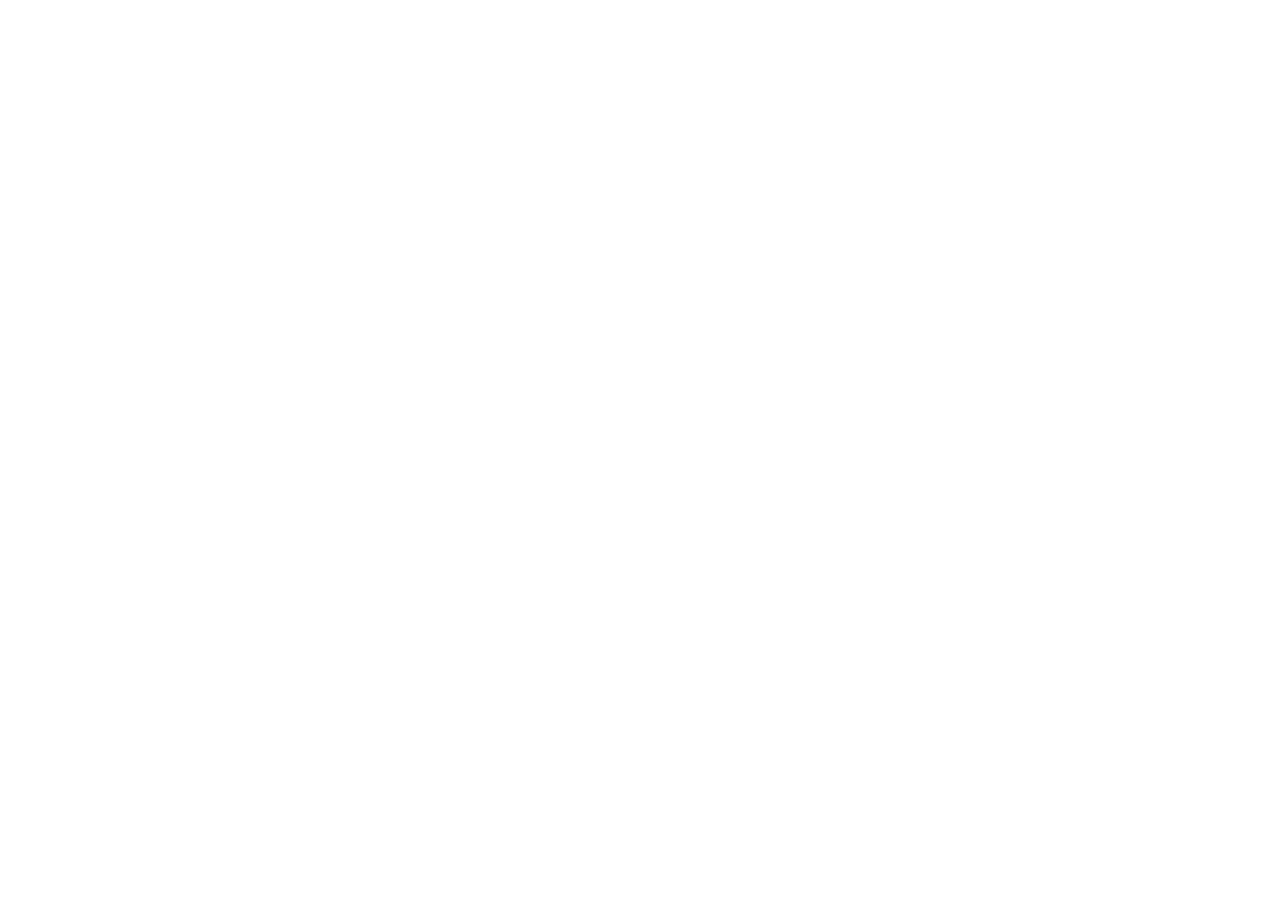
==== public/index.html @ 63259357 "imported p5 library and . . ." ====
<!DOCTYPE html>
<html lang="en">
<head>
    <meta charset="UTF-8">
    <meta name="viewport" content="width=device-width, initial-scale=1.0">
    <title>Game of Life</title>

    <link rel="stylesheet" href="main.css" />
    <script src="../libraries/p5.js"></script>
</head>
<body>
    
</body>
</html>
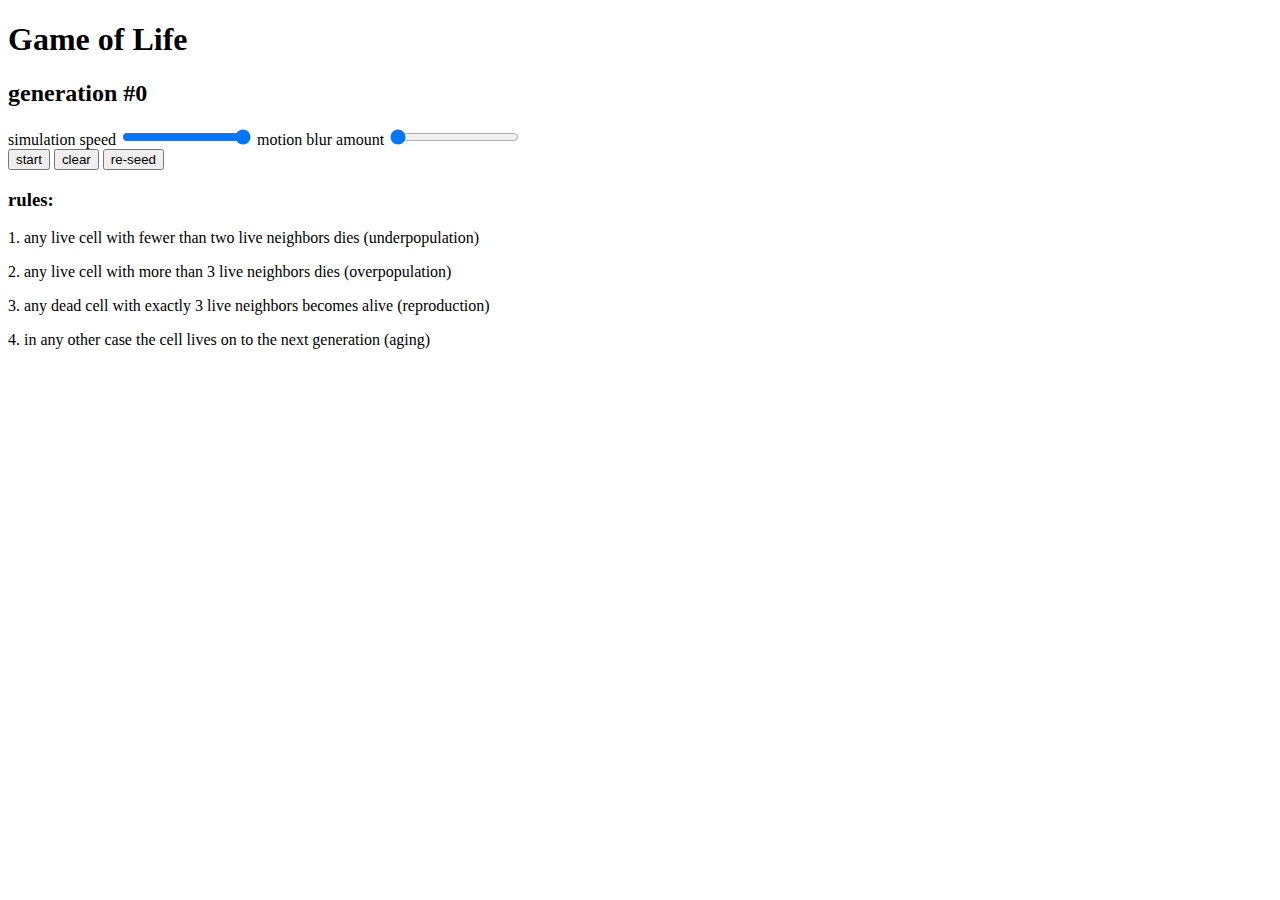
==== commit 0276f1dd: "imported scripts into index.html" ====
--- a/public/index.html
+++ b/public/index.html
@@ -9,6 +9,66 @@
     <script src="../libraries/p5.js"></script>
 </head>
 <body>
-    
+    <div class="header">
+        <div class="title">
+          <h1>Game of Life</h1>
+        </div>
+    </div>
+
+    <h2>generation #<span id="generation">0</span></h2>
+    <div id="canvas"></div>
+
+    <div class="controls-container">
+      <div class="controls">
+        <label for="speed">simulation speed</label>
+        <input
+          class="slider"
+          id="speed"
+          type="range"
+          min="1"
+          max="60"
+          step="1"
+          value="60"
+        />
+        <label for="blur">motion blur amount</label>
+        <input
+          class="slider"
+          id="blur"
+          type="range"
+          min="5"
+          max="255"
+          step="1"
+          value="5"
+        />
+        <div class="buttons">
+          <button id="playback">start</button>
+          <button id="clear">clear</button>
+          <button id="reseed">re-seed</button>
+        </div>
+        <div class="info">
+          <h3>rules:</h3>
+          <p>
+            <span class="bold">1.</span> any live cell with fewer than two live
+            neighbors dies (underpopulation)
+          </p>
+          <p>
+            <span class="bold">2.</span> any live cell with more than 3 live
+            neighbors dies (overpopulation)
+          </p>
+          <p>
+            <span class="bold">3.</span> any dead cell with exactly 3 live
+            neighbors becomes alive (reproduction)
+          </p>
+          <p>
+            <span class="bold">4.</span> in any other case the cell lives on to
+            the next generation (aging)
+          </p>
+        </div>
+      </div>
+    </div>
+
+    <script src="../src/components/Cell.js"></script>
+    <script src="../src/components/Grid.js"></script>
+    <script src="../src/life.js"></script>
 </body>
 </html>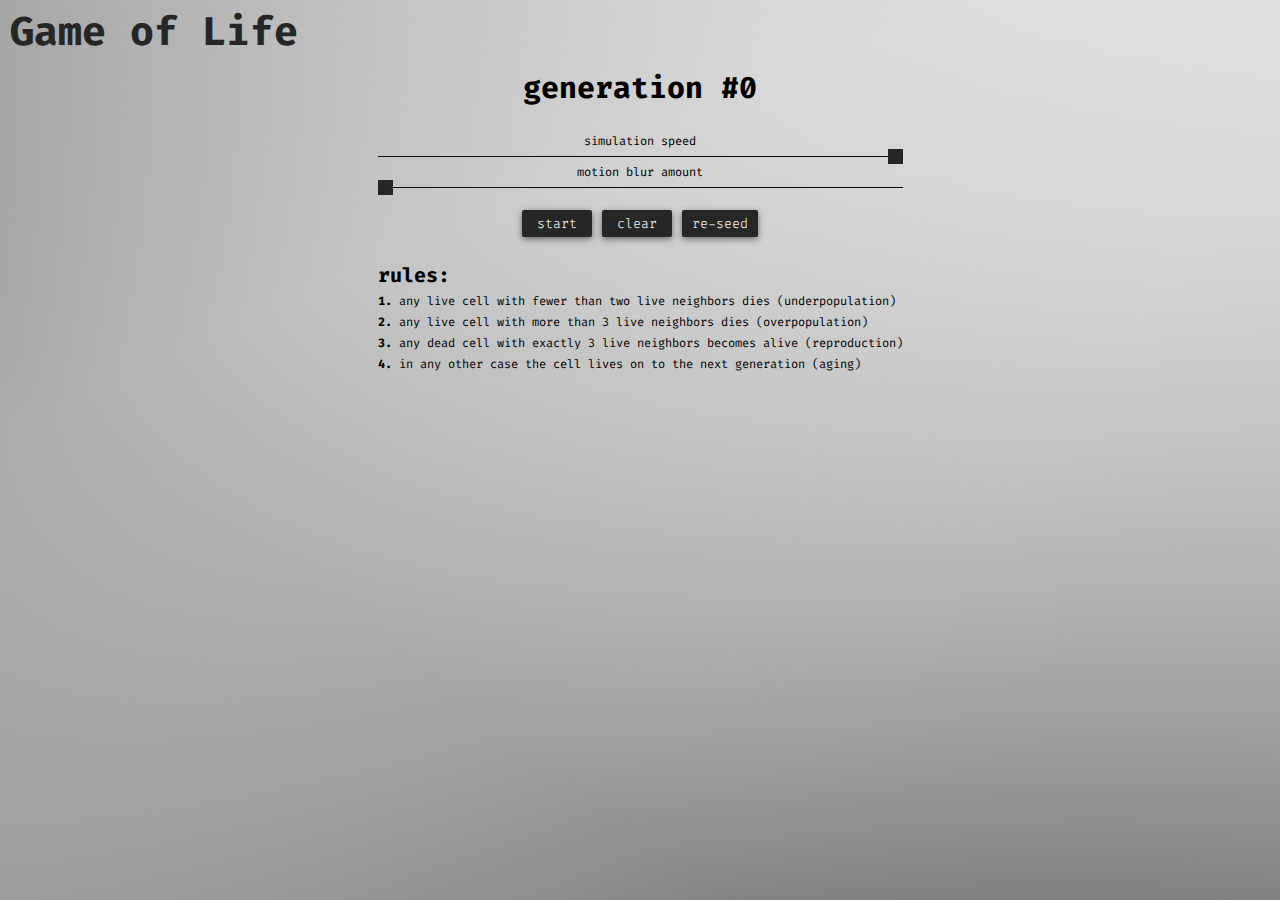
==== commit 94b90b65: "implemented draw function to diplay grid" ====
--- a/public/index.html
+++ b/public/index.html
@@ -5,7 +5,7 @@
     <meta name="viewport" content="width=device-width, initial-scale=1.0">
     <title>Game of Life</title>
 
-    <link rel="stylesheet" href="main.css" />
+    <link rel="stylesheet" href="../src/styles/main.css" />
     <script src="../libraries/p5.js"></script>
 </head>
 <body>
--- a/src/styles/main.css
+++ b/src/styles/main.css
@@ -0,0 +1,234 @@
+@import url("https://fonts.googleapis.com/css2?family=Fira+Code:wght@500&display=swap");
+
+:root {
+  --background: #f2f2f2;
+  --nearblack: #262626;
+  --darkgrey: #545454;
+  --lightgrey: #adadad;
+  --shadow: rgba(0, 0, 0, 0.5);
+  --shadow-lifted: rgba(0, 0, 0, 0.25);
+}
+
+* {
+  margin: 0;
+  padding: 0;
+  box-sizing: border-box;
+}
+
+html {
+  font-size: 62.5%;
+}
+
+body {
+  font-family: "Fira Code", monospace;
+  background-color: var(--background);
+  user-select: none;
+
+  min-height: 100vh;
+  background-image: linear-gradient(
+      217deg,
+      rgba(225, 225, 225, 0.8),
+      rgba(200, 200, 200, 0) 70.71%
+    ),
+    linear-gradient(
+      127deg,
+      rgba(127, 127, 127, 0.8),
+      rgba(250, 250, 250, 0) 70.71%
+    ),
+    linear-gradient(336deg, rgba(0, 0, 0, 0.6), rgba(0, 0, 0, 0) 70.71%);
+  background-size: cover;
+  background-position: center;
+}
+
+#canvas {
+  display: flex;
+  justify-content: center;
+}
+
+h2 {
+  font-size: 3rem;
+  text-align: center;
+  margin-bottom: 0.5rem;
+}
+
+label {
+  text-align: center;
+  font-size: 1.2rem;
+}
+
+a {
+  text-decoration: none;
+  color: var(--lightgrey);
+}
+
+a:hover h3 {
+  color: var(--darkgrey);
+}
+
+button {
+  font-family: "Fira Code", monospace;
+  font-weight: lighter;
+  border-radius: 2px;
+  padding: 0.5rem 1rem;
+  border: none;
+  background-color: var(--nearblack);
+  color: var(--background);
+  box-shadow: 0px 2px 6px var(--shadow);
+  transition: 0.2s ease-out all;
+  margin: 0.5rem;
+  min-width: 7rem;
+}
+
+button:hover {
+  background-color: var(--darkgrey);
+  cursor: pointer;
+  transform: translateY(-2px);
+  box-shadow: 2px 3px 7px var(--shadow-lifted);
+}
+
+.controls-container {
+  display: flex;
+  justify-content: center;
+  padding: 0 16.5% 0 16.5%;
+}
+
+.controls {
+  display: flex;
+  flex-direction: column;
+  margin-top: 2rem;
+}
+
+.buttons {
+  display: flex;
+  justify-content: center;
+  margin-top: 1rem;
+}
+
+.header {
+  display: flex;
+  padding: 1rem;
+  justify-content: space-between;
+}
+
+.header h3 {
+  font-size: 2rem;
+  color: var(--darkgrey);
+}
+
+.header h1 {
+  font-size: 4rem;
+  color: var(--nearblack);
+  margin: -5px 0 0 0;
+}
+
+.info {
+  margin: 2rem 0 2rem 0;
+}
+
+.info h3 {
+  font-size: 2rem;
+  margin-bottom: 0.5rem;
+}
+
+.info p {
+  font-size: 1.2rem;
+  margin-bottom: 0.5rem;
+}
+
+.bold {
+  font-weight: bolder;
+}
+
+/* slider styles */
+input[type="range"].slider {
+  -webkit-appearance: none;
+  width: 100%;
+  margin: 7px 0;
+}
+input[type="range"].slider:focus {
+  outline: none;
+}
+input[type="range"].slider::-webkit-slider-runnable-track {
+  width: 100%;
+  height: 1px;
+  cursor: pointer;
+  box-shadow: 1px 1px 1px rgba(0, 0, 0, 0), 0px 0px 1px rgba(13, 13, 13, 0);
+  background: #0f0f0f;
+  border: 0px solid rgba(1, 1, 1, 0);
+}
+input[type="range"].slider::-webkit-slider-thumb {
+  box-shadow: 0px 0px 0px #677781, 0px 0px 0px #73848f;
+  border: 0px solid #000000;
+  height: 15px;
+  width: 15px;
+  background: var(--nearblack);
+  cursor: pointer;
+  -webkit-appearance: none;
+  margin-top: -7px;
+}
+input[type="range"].slider:focus::-webkit-slider-runnable-track {
+  background: #424242;
+}
+input[type="range"].slider::-moz-range-track {
+  width: 100%;
+  height: 1px;
+  cursor: pointer;
+  box-shadow: 1px 1px 1px rgba(0, 0, 0, 0), 0px 0px 1px rgba(13, 13, 13, 0);
+  background: #0f0f0f;
+  border: 0px solid rgba(1, 1, 1, 0);
+}
+input[type="range"].slider::-moz-range-thumb {
+  box-shadow: 0px 0px 0px #677781, 0px 0px 0px #73848f;
+  border: 0px solid #000000;
+  height: 15px;
+  width: 15px;
+  background: var(--nearblack);
+  cursor: pointer;
+}
+input[type="range"].slider::-ms-track {
+  width: 100%;
+  height: 1px;
+  cursor: pointer;
+  background: transparent;
+  border-color: transparent;
+  color: transparent;
+}
+input[type="range"].slider::-ms-fill-lower {
+  background: #000000;
+  border: 0px solid rgba(1, 1, 1, 0);
+  box-shadow: 1px 1px 1px rgba(0, 0, 0, 0), 0px 0px 1px rgba(13, 13, 13, 0);
+}
+input[type="range"].slider::-ms-fill-upper {
+  background: #0f0f0f;
+  border: 0px solid rgba(1, 1, 1, 0);
+  box-shadow: 1px 1px 1px rgba(0, 0, 0, 0), 0px 0px 1px rgba(13, 13, 13, 0);
+}
+input[type="range"].slider::-ms-thumb {
+  box-shadow: 0px 0px 0px #677781, 0px 0px 0px #73848f;
+  border: 0px solid #000000;
+  height: 15px;
+  width: 15px;
+  background: var(--nearblack);
+  cursor: pointer;
+  height: 1px;
+}
+input[type="range"].slider:focus::-ms-fill-lower {
+  background: #0f0f0f;
+}
+input[type="range"].slider:focus::-ms-fill-upper {
+  background: #424242;
+}
+
+/* media queries */
+
+@media (max-width: 500px) {
+  .controls input[type="range"].slider {
+    margin-bottom: 2rem;
+  }
+}
+
+@media (min-height: 968px) {
+  .controls-container {
+    margin-top: 4rem;
+  }
+}
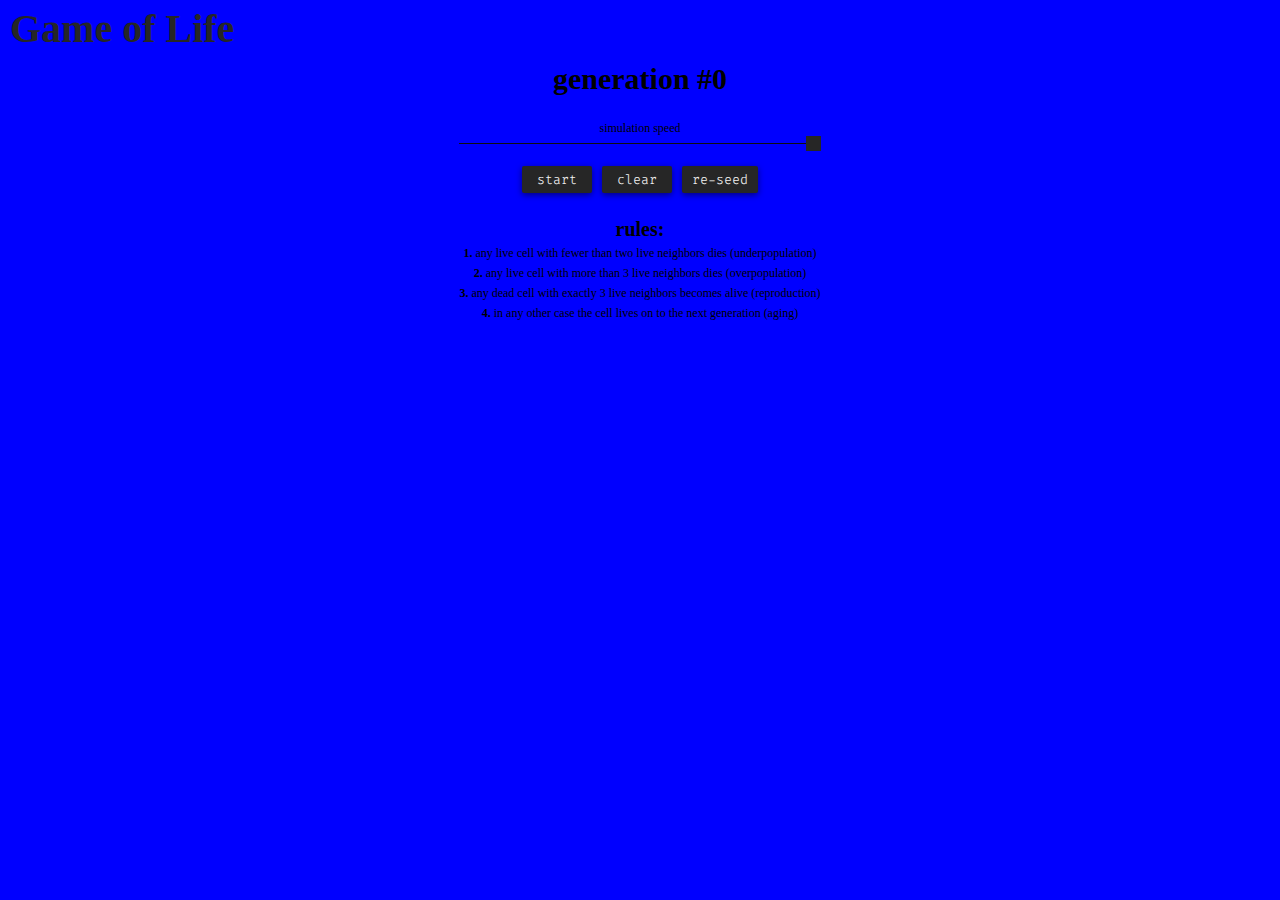
==== commit ec1a5217: "clear resets the max age and gen counter" ====
--- a/public/index.html
+++ b/public/index.html
@@ -30,16 +30,7 @@
           step="1"
           value="60"
         />
-        <label for="blur">motion blur amount</label>
-        <input
-          class="slider"
-          id="blur"
-          type="range"
-          min="5"
-          max="255"
-          step="1"
-          value="5"
-        />
+        
         <div class="buttons">
           <button id="playback">start</button>
           <button id="clear">clear</button>
--- a/src/styles/main.css
+++ b/src/styles/main.css
@@ -19,25 +19,11 @@
   font-size: 62.5%;
 }
 
-body {
-  font-family: "Fira Code", monospace;
-  background-color: var(--background);
-  user-select: none;
-
-  min-height: 100vh;
-  background-image: linear-gradient(
-      217deg,
-      rgba(225, 225, 225, 0.8),
-      rgba(200, 200, 200, 0) 70.71%
-    ),
-    linear-gradient(
-      127deg,
-      rgba(127, 127, 127, 0.8),
-      rgba(250, 250, 250, 0) 70.71%
-    ),
-    linear-gradient(336deg, rgba(0, 0, 0, 0.6), rgba(0, 0, 0, 0) 70.71%);
-  background-size: cover;
-  background-position: center;
+body { 
+    padding: 0; 
+    margin: 0; 
+    text-align: center; 
+    background: #0000FF; 
 }
 
 #canvas {
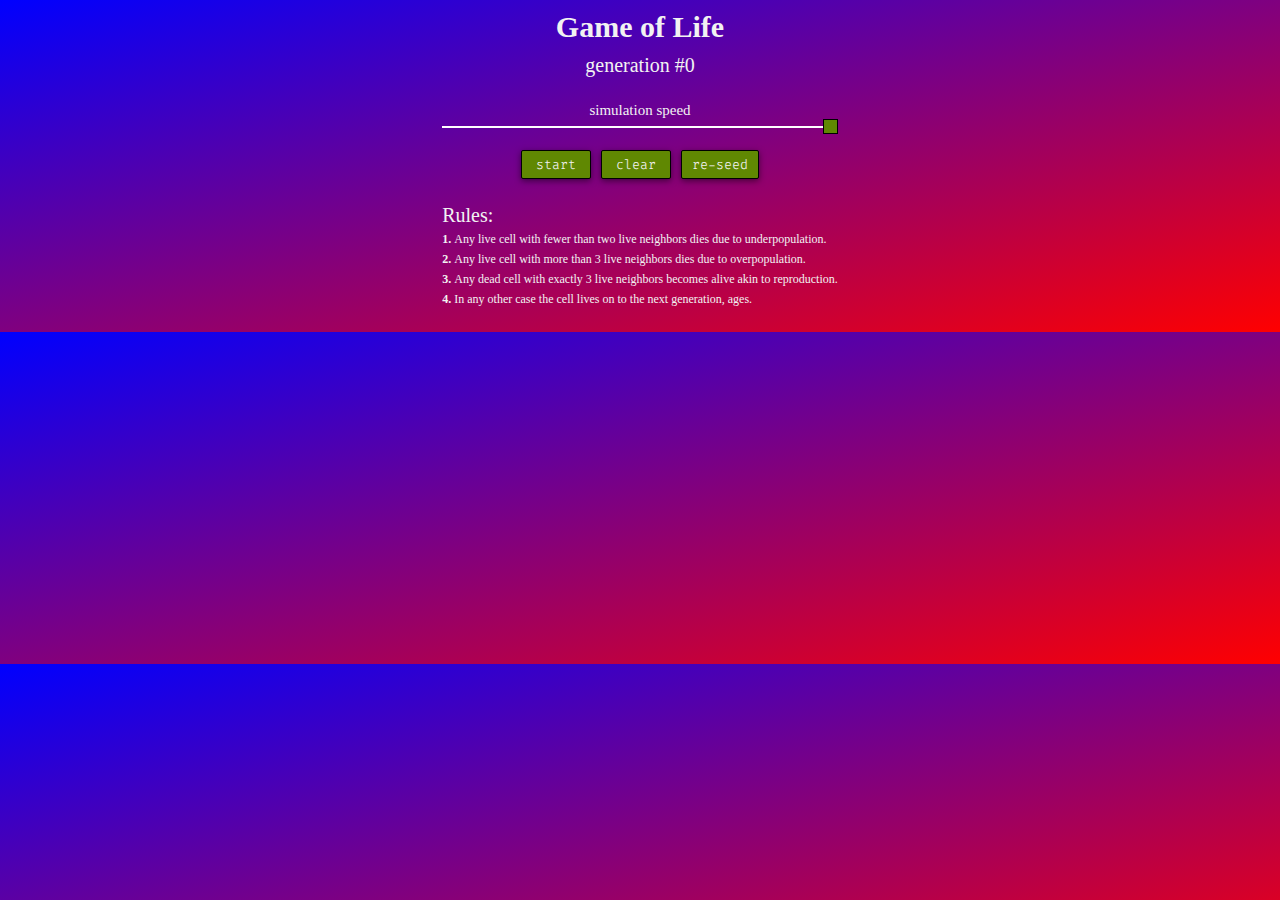
==== commit d2080391: "updated background color to a gradient" ====
--- a/public/index.html
+++ b/public/index.html
@@ -10,12 +10,10 @@
 </head>
 <body>
     <div class="header">
-        <div class="title">
-          <h1>Game of Life</h1>
-        </div>
+          <h2>Game of Life</h2>
     </div>
 
-    <h2>generation #<span id="generation">0</span></h2>
+    <h3>generation #<span id="generation">0</span></h3>
     <div id="canvas"></div>
 
     <div class="controls-container">
@@ -37,22 +35,22 @@
           <button id="reseed">re-seed</button>
         </div>
         <div class="info">
-          <h3>rules:</h3>
+          <h3>Rules:</h3>
           <p>
-            <span class="bold">1.</span> any live cell with fewer than two live
-            neighbors dies (underpopulation)
+            <strong>1. </strong>&nbsp;Any live cell with fewer than two live
+            neighbors dies due to underpopulation.
           </p>
           <p>
-            <span class="bold">2.</span> any live cell with more than 3 live
-            neighbors dies (overpopulation)
+            <strong>2. </strong>&nbsp;Any live cell with more than 3 live
+            neighbors dies due to overpopulation.
           </p>
           <p>
-            <span class="bold">3.</span> any dead cell with exactly 3 live
-            neighbors becomes alive (reproduction)
+            <strong>3. </strong>&nbsp;Any dead cell with exactly 3 live
+            neighbors becomes alive akin to reproduction.
           </p>
           <p>
-            <span class="bold">4.</span> in any other case the cell lives on to
-            the next generation (aging)
+            <strong>4. </strong>&nbsp;In any other case the cell lives on to
+            the next generation, ages.
           </p>
         </div>
       </div>
--- a/src/styles/main.css
+++ b/src/styles/main.css
@@ -1,9 +1,10 @@
 @import url("https://fonts.googleapis.com/css2?family=Fira+Code:wght@500&display=swap");
 
 :root {
-  --background: #f2f2f2;
-  --nearblack: #262626;
-  --darkgrey: #545454;
+  --fontcolor: #f2f2f2;
+  --background: linear-gradient(to bottom right, hsl(240, 100%, 50%), hsl(0, 100%, 50%));;
+  --drkgreen: #608802;
+  --darkgrey: #258001;
   --lightgrey: #adadad;
   --shadow: rgba(0, 0, 0, 0.5);
   --shadow-lifted: rgba(0, 0, 0, 0.25);
@@ -17,13 +18,14 @@
 
 html {
   font-size: 62.5%;
+  color: var(--background); 
 }
 
 body { 
     padding: 0; 
     margin: 0; 
-    text-align: center; 
-    background: #0000FF; 
+    /* text-align: center;  */
+    background: var(--background); 
 }
 
 #canvas {
@@ -33,22 +35,31 @@
 
 h2 {
   font-size: 3rem;
+  color: var(--fontcolor);
+  font-weight: bold;
+}
+
+h3 {
+  font-size: 2rem;
+  font-weight: 100;
   text-align: center;
   margin-bottom: 0.5rem;
+  color: var(--fontcolor);
 }
 
 label {
   text-align: center;
-  font-size: 1.2rem;
+  font-size: 1.5rem;
+  color: var(--fontcolor);
 }
 
 a {
   text-decoration: none;
-  color: var(--lightgrey);
+  color: var(--fontcolor);
 }
 
 a:hover h3 {
-  color: var(--darkgrey);
+  color: var(--fontcolor);
 }
 
 button {
@@ -56,9 +67,9 @@
   font-weight: lighter;
   border-radius: 2px;
   padding: 0.5rem 1rem;
-  border: none;
-  background-color: var(--nearblack);
-  color: var(--background);
+  border: 1px solid black;
+  background-color: var(--drkgreen);
+  color: var(--fontcolor);
   box-shadow: 0px 2px 6px var(--shadow);
   transition: 0.2s ease-out all;
   margin: 0.5rem;
@@ -75,7 +86,7 @@
 .controls-container {
   display: flex;
   justify-content: center;
-  padding: 0 16.5% 0 16.5%;
+  padding: 0 5% 0 5%;
 }
 
 .controls {
@@ -93,30 +104,36 @@
 .header {
   display: flex;
   padding: 1rem;
-  justify-content: space-between;
+  justify-content: center;
 }
 
 .header h3 {
   font-size: 2rem;
-  color: var(--darkgrey);
+  color: var(--fontcolor);
 }
 
 .header h1 {
   font-size: 4rem;
-  color: var(--nearblack);
+  color: var(--fontcolor);
   margin: -5px 0 0 0;
 }
 
 .info {
+  /* display: flex; */
+  /* justify-content: flex-start; */
   margin: 2rem 0 2rem 0;
+  color: var(--fontcolor);
 }
 
 .info h3 {
+  display: flex;
+  /* align-content: flex-start; */
   font-size: 2rem;
   margin-bottom: 0.5rem;
 }
 
 .info p {
+  display: flex;
   font-size: 1.2rem;
   margin-bottom: 0.5rem;
 }
@@ -126,34 +143,43 @@
 }
 
 /* slider styles */
+
 input[type="range"].slider {
   -webkit-appearance: none;
   width: 100%;
   margin: 7px 0;
-}
+  color: var(--fontcolor);
+  outline: var(--fontcolor);
+  background: white;
+}
+
 input[type="range"].slider:focus {
-  outline: none;
-}
+  outline: var(--fontcolor);
+  background: white;
+}
+
 input[type="range"].slider::-webkit-slider-runnable-track {
   width: 100%;
-  height: 1px;
-  cursor: pointer;
-  box-shadow: 1px 1px 1px rgba(0, 0, 0, 0), 0px 0px 1px rgba(13, 13, 13, 0);
-  background: #0f0f0f;
+  height: 2px;
+  cursor: pointer;
+  box-shadow: 1px 1px 1px rgba(0, 0, 0, 0), 0px 0px 1px rgba(13, 13, 13, 0);
+  background: white;
   border: 0px solid rgba(1, 1, 1, 0);
 }
 input[type="range"].slider::-webkit-slider-thumb {
   box-shadow: 0px 0px 0px #677781, 0px 0px 0px #73848f;
-  border: 0px solid #000000;
+  border: 0px solid #f3f1f1;
   height: 15px;
   width: 15px;
-  background: var(--nearblack);
+  border: 1.2px solid black;
+  background: var(--drkgreen);
   cursor: pointer;
   -webkit-appearance: none;
   margin-top: -7px;
 }
 input[type="range"].slider:focus::-webkit-slider-runnable-track {
-  background: #424242;
+  background: #e6edf1;
+  height: 2px;
 }
 input[type="range"].slider::-moz-range-track {
   width: 100%;
@@ -165,10 +191,10 @@
 }
 input[type="range"].slider::-moz-range-thumb {
   box-shadow: 0px 0px 0px #677781, 0px 0px 0px #73848f;
-  border: 0px solid #000000;
+  border: 0px solid #f7f4f4;
   height: 15px;
   width: 15px;
-  background: var(--nearblack);
+  background: var(--fontcolor);
   cursor: pointer;
 }
 input[type="range"].slider::-ms-track {
@@ -180,12 +206,12 @@
   color: transparent;
 }
 input[type="range"].slider::-ms-fill-lower {
-  background: #000000;
+  background: #f8f6f6;
   border: 0px solid rgba(1, 1, 1, 0);
   box-shadow: 1px 1px 1px rgba(0, 0, 0, 0), 0px 0px 1px rgba(13, 13, 13, 0);
 }
 input[type="range"].slider::-ms-fill-upper {
-  background: #0f0f0f;
+  background: #faf8f8;
   border: 0px solid rgba(1, 1, 1, 0);
   box-shadow: 1px 1px 1px rgba(0, 0, 0, 0), 0px 0px 1px rgba(13, 13, 13, 0);
 }
@@ -194,12 +220,12 @@
   border: 0px solid #000000;
   height: 15px;
   width: 15px;
-  background: var(--nearblack);
+  background: var(--drkgreen);
   cursor: pointer;
   height: 1px;
 }
 input[type="range"].slider:focus::-ms-fill-lower {
-  background: #0f0f0f;
+  background: #f8f7f7;
 }
 input[type="range"].slider:focus::-ms-fill-upper {
   background: #424242;
@@ -216,5 +242,6 @@
 @media (min-height: 968px) {
   .controls-container {
     margin-top: 4rem;
+    font-size: 2rem;
   }
 }
